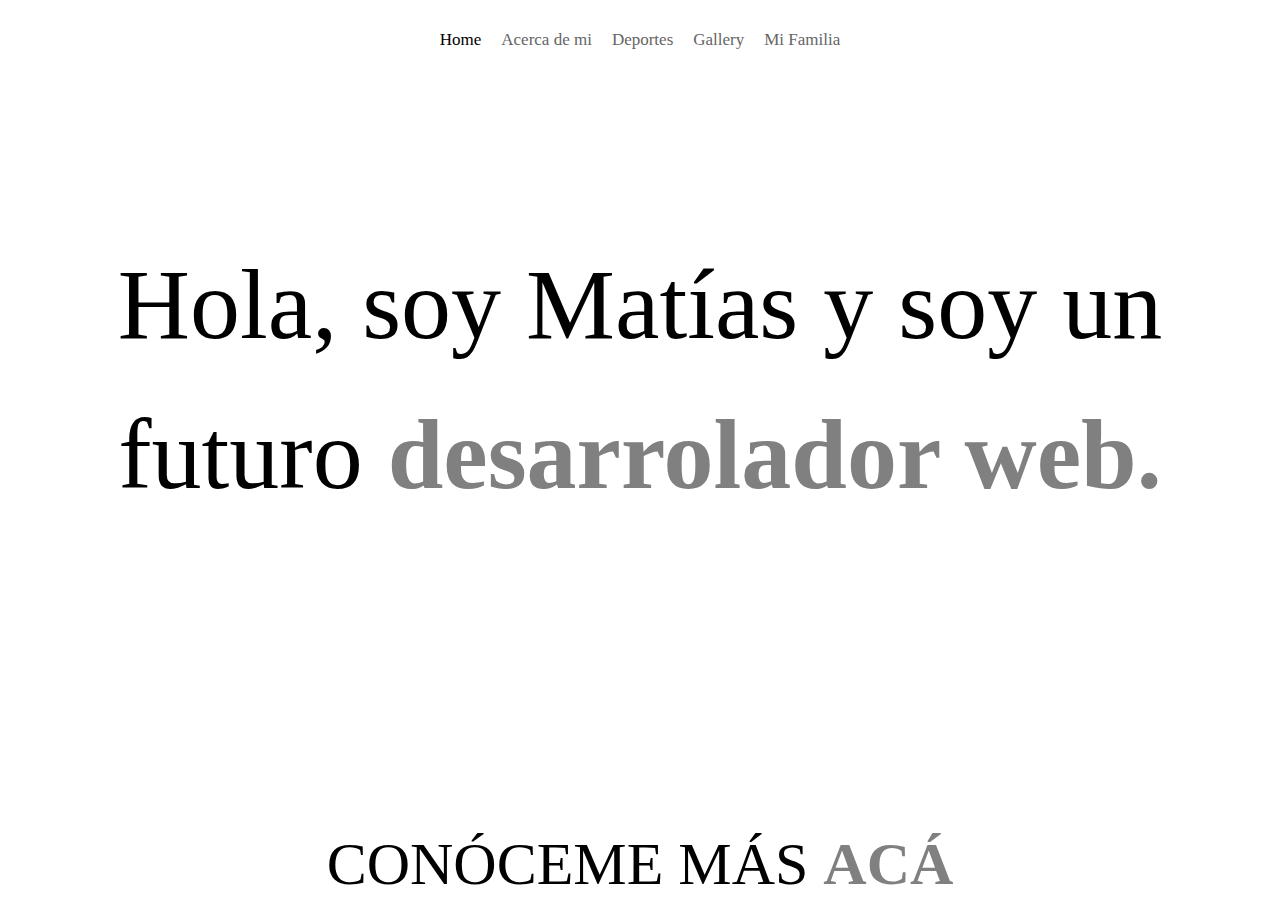
==== index.html @ 2617415d "Primer commit" ====
<!DOCTYPE html>
<html lang="es">
<head>
    <meta charset="UTF-8">
    <meta name="viewport" content="width=device-width, initial-scale=1.0">
    <link rel="stylesheet" href="styles/styles.css">
    <title>Home</title>
</head>
<body>
    
    <header class="index__header"> 
        <nav class="menu">
            <ul class="ul__menu__items">
                <li class="li__item"><a class="active" href="./index.html">Home</a></li>
                <li class="li__item"><a href="../Mi-Blog/pages/about.html">Acerca de mi</a></li>
                <li class="li__item"><a href="../Mi-Blog/pages/deportes.html">Deportes</a></li>
                <li class="li__item"><a href="../Mi-Blog/pages/galery.html">Gallery</a></li>
                <li class="li__item"><a href="../Mi-Blog/pages/mi-familia.html">Mi Familia</a></li>
            </ul>
        </nav>
    </header>

    <section class="index__personal__info">
        <div class="personal__info">
            <!-- colocar un span para cambiar el color de la palabra Blog -->
            <p class="content__p">
                Hola, soy Matías y soy un futuro<span class="grey"> desarrolador web.</span> 
            </p>
            
            <p class="index__contact">CONÓCEME MÁS <a class="index_a" href="./pages/about.html">ACÁ</a></p>
            
            
            
            

        </div>
        
    </section>















</body>
</html>
---- styles/styles.css ----
* {
    margin: 0;
    padding-top: 0;
    font-size: 10px;
    box-sizing: border-box;
}
.li__item .active{
    color: black;
}
.ul__menu__items{
    list-style: none;
    display: flex;
    flex-direction: row;
    flex-wrap: wrap;
    justify-content: center;
    gap: 2rem;
    padding: 3rem;

}
.li__item{
    transition: all 300ms ease-in-out;

}

.li__item:hover{
    transform: scale(1.1);

    
}

.li__item a{
    text-decoration: none;
    font-size: 1.7rem;
    color: rgb(101, 101, 101);

    
}

.li__item a:hover{
    color: black;
    
    
}

.title{
    font-size: 4rem;
    padding: 1rem;
}

.content__p{
    font-size: 10rem;
    padding: 10rem;
    line-height: 15rem;
    text-align: center;  
    margin-bottom: 20rem;
    margin-top: 5rem;
}


.grey{
    color: grey;
    font-weight: bold;
    font-size: 10rem;
}

.index__contact,
.index__contact > a{

    font-size: 6rem;
    text-align: center;
}
.index__contact > a {
    text-decoration: none;
    font-weight: bold;
    color: grey;
}

.index_a:hover{
    font-size: 7rem;
    text-decoration: underline;
}
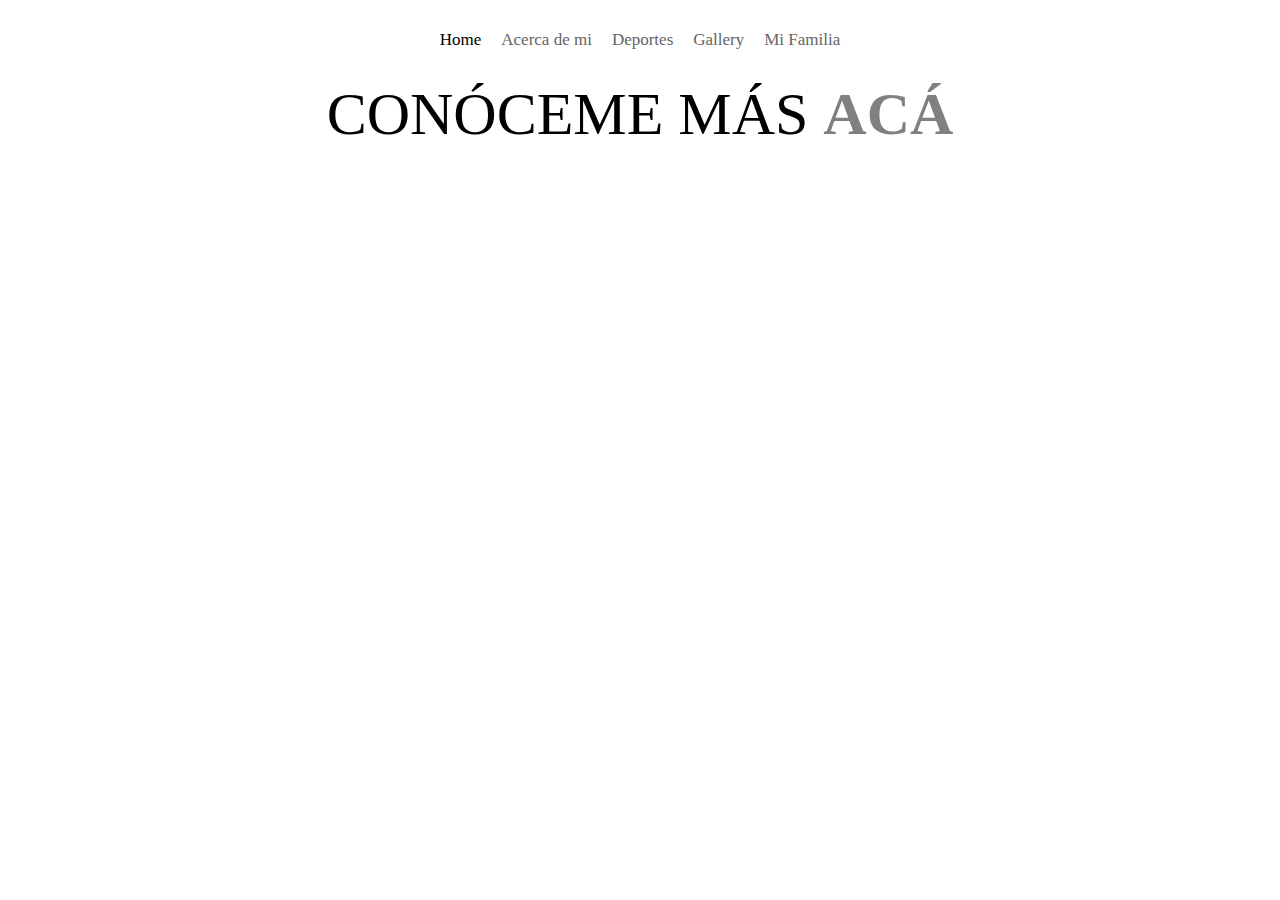
==== commit 22eba425: "Parrafo comentado" ====
--- a/index.html
+++ b/index.html
@@ -3,6 +3,9 @@
 <head>
     <meta charset="UTF-8">
     <meta name="viewport" content="width=device-width, initial-scale=1.0">
+    <link rel="preconnect" href="https://fonts.googleapis.com">
+    <link rel="preconnect" href="https://fonts.gstatic.com" crossorigin>
+    <link href="https://fonts.googleapis.com/css2?family=Poppins:wght@300&family=Roboto+Mono:ital,wght@0,300;0,400;1,500&family=Ubuntu:wght@400;700&display=swap" rel="stylesheet">
     <link rel="stylesheet" href="styles/styles.css">
     <title>Home</title>
 </head>
@@ -23,9 +26,9 @@
     <section class="index__personal__info">
         <div class="personal__info">
             <!-- colocar un span para cambiar el color de la palabra Blog -->
-            <p class="content__p">
+            <!-- <p class="content__p">
                 Hola, soy Matías y soy un futuro<span class="grey"> desarrolador web.</span> 
-            </p>
+            </p> -->
             
             <p class="index__contact">CONÓCEME MÁS <a class="index_a" href="./pages/about.html">ACÁ</a></p>
             
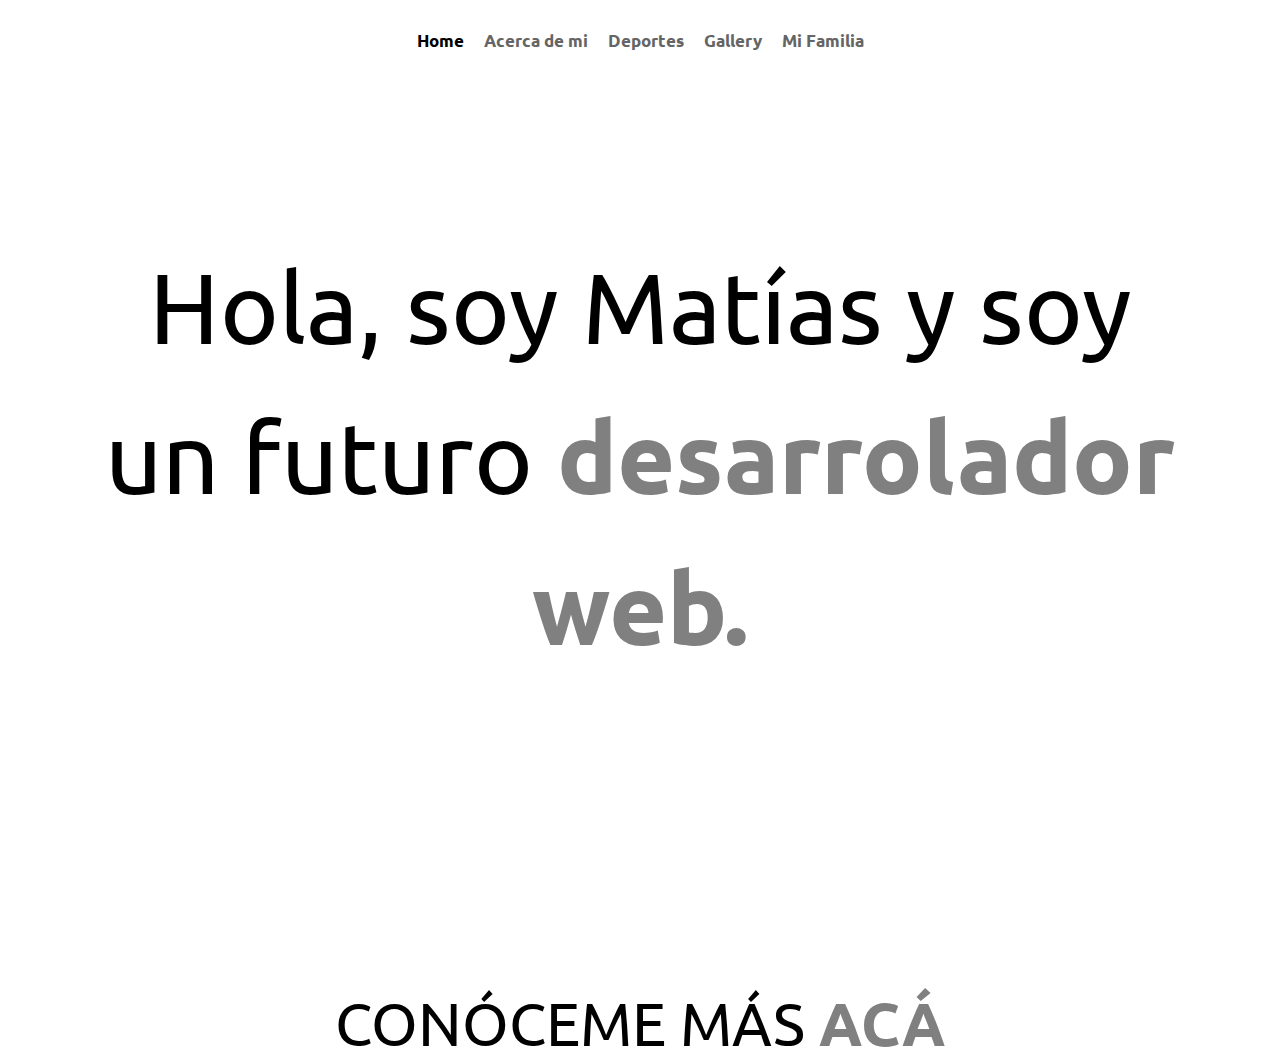
==== commit 00732ae6: "Index guardado" ====
--- a/index.html
+++ b/index.html
@@ -26,9 +26,9 @@
     <section class="index__personal__info">
         <div class="personal__info">
             <!-- colocar un span para cambiar el color de la palabra Blog -->
-            <!-- <p class="content__p">
+            <p class="content__p">
                 Hola, soy Matías y soy un futuro<span class="grey"> desarrolador web.</span> 
-            </p> -->
+            </p>
             
             <p class="index__contact">CONÓCEME MÁS <a class="index_a" href="./pages/about.html">ACÁ</a></p>
             
--- a/styles/styles.css
+++ b/styles/styles.css
@@ -3,6 +3,9 @@
     padding-top: 0;
     font-size: 10px;
     box-sizing: border-box;
+    font-family: 'Poppins', sans-serif;
+    font-family: 'Roboto Mono', monospace;
+    font-family: 'Ubuntu', sans-serif;
 }
 .li__item .active{
     color: black;
@@ -32,6 +35,7 @@
     text-decoration: none;
     font-size: 1.7rem;
     color: rgb(101, 101, 101);
+    font-weight: 800;
 
     
 }
@@ -79,3 +83,87 @@
     font-size: 7rem;
     text-decoration: underline;
 }
+
+/* about page starts here */
+.about__title{
+    font-size: 2.5rem;
+    margin-left: 8rem;
+}
+.about__content__container {
+    display: flex;
+    flex-direction: row;
+    align-items: center;
+    align-content: center;
+    width: 90%;
+    margin: 0 auto;
+    padding: 2rem;
+    line-height: 1.6rem;
+    background-color: rgb(153, 153, 153);
+    border-radius: 0.5rem;
+    margin-top: 0,8rem; 
+    gap: 3rem;
+
+}
+.about__img__container{
+    flex-basis: 40%;
+}
+.about__img__container img{
+    width: 100%;
+}
+.about__content{
+    flex-basis: 50%;
+}
+.about__content__container__p{
+
+    font-family: 'Poppins', sans-serif;
+    font-size: 1.5rem;
+    line-height: 2rem;
+    font-weight: 600;
+
+
+}
+
+/* about page ends here */
+/* deportes comienza aqui */
+.deportes__container{
+    width: 80%;
+    display: grid;
+    grid-template-columns: repeat(auto-fit, minmax(25rem, 1fr));
+    gap: 1rem;
+    margin: 0 auto;
+}
+.deportes__container img{
+    max-width: 100%;
+    
+    
+}
+.deporte__titulo{
+    font-size: 2rem;
+    opacity: 0.5;
+}
+.desportes__contenido{
+    font-size: 1.6rem;
+    font-family: 'Ubuntu', sans-serif;
+    
+}
+.deporte__container{
+    border: 1px solid rgb(149, 149, 149) ;
+    padding: 1rem;
+    border-radius: 1rem;
+    background-color: rgb(214, 214, 214);
+    box-shadow: 3px 4px 10px black;
+}
+
+
+/* deportes termina aqui */
+/* gallery stars here */
+.gallery__container{
+    max-width: 180rem;
+    display: grid;
+    grid-template-columns: repeat(auto-fit, minmax(25rem, 1fr));
+    gap: 1rem;
+}
+.img img{
+    width: 100%;
+}
+/* gallery ends here */
